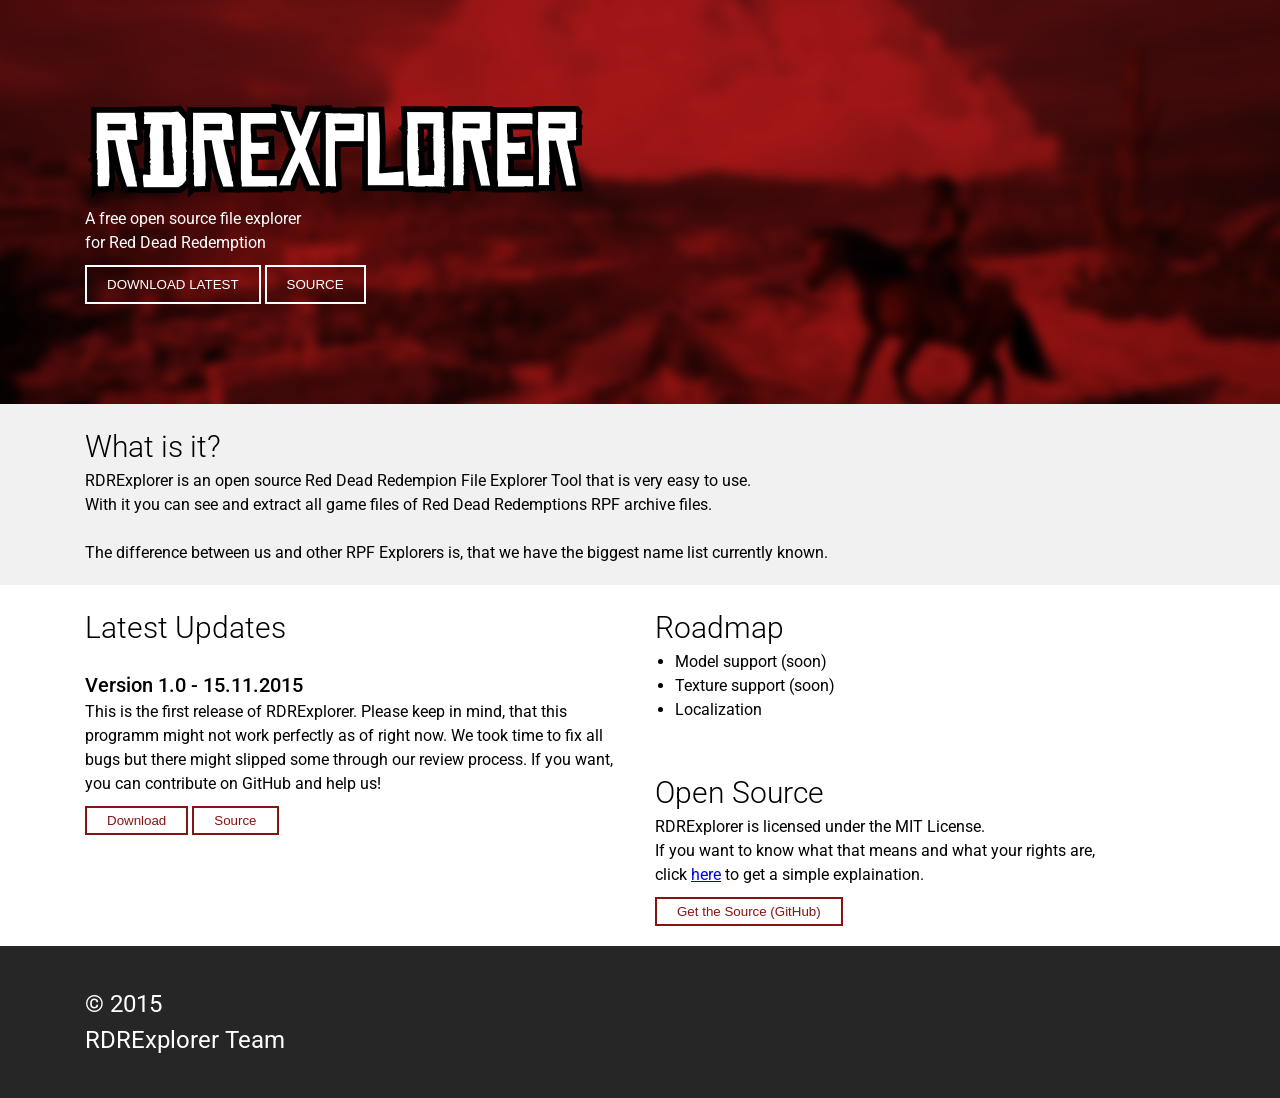
==== index.htm @ 036244d8 "initial release" ====
<!DOCTYPE html>
    <html>
        <head>
            <title>RDRExplorer ~ Red Dead Redemption File Explorer Tool</title>
            
            <link rel="stylesheet" href="assets/css/reset.css" />
            <link rel="stylesheet" href="assets/css/grid.css" />
            <link rel="stylesheet" href="assets/css/style.css" />
        </head>
        <body>
            <header>
                <div class="container">
                    <div class="col-md-12">
                        <img src="assets/img/logo_fullwhite_2x.png" alt="RDRExplorer" />
                        <p>A free open source file explorer<br />for Red Dead Redemption</p>
                        <a href="https://github.com/reditec/RDR-Explorer/releases" target="_blank"><button>DOWNLOAD LATEST</button></a>
                        <a href="https://github.com/reditec/RDR-Explorer" target="_blank"><button>SOURCE</button></a>
                    </div>
                </div>
            </header>
            
            <section data-section="help">
                <div class="container">
                    <div class="col-md-12">
                        <h1 class="header">What is it?</h1>
                        <p>
                            RDRExplorer is an open source Red Dead Redempion File Explorer Tool that is very easy to use.<br />
                            With it you can see and extract all game files of Red Dead Redemptions RPF archive files.<br /><br />
                            The difference between us and other RPF Explorers is, that we have the biggest name list currently known.
                        </p>
                    </div>
                </div>
            </section>
            
            <section data-section="updates">
                <div class="container">
                    <div class="col-md-6">
                        <h1 class="header">Latest Updates</h1>
                        
                        <div class="update">
                            <h2>Version 1.0 - 15.11.2015</h2>
                            <p>
                                This is the first release of RDRExplorer. Please keep in mind, that this programm might not work perfectly as of right now. We took time to fix all bugs but there might slipped some through our review process. If you want, you can contribute on GitHub and help us!
                            </p>
                            <div class="actions">
                                <a href="" target="_blank"><button>Download</button></a>
                                <a href="https://github.com/reditec/RDR-Explorer" target="_blank"><button>Source</button></a>
                            </div>
                        </div>
                    </div>
                    <div class="col-md-6">
                        <h1 class="header">Roadmap</h1>
                        <p>
                            <ul>
                                <li>Model support (soon)</li>
                                <li>Texture support (soon)</li>
                                <li>Localization</li>
                            </ul>
                        </p>
                        <br /><br />
                        <h1 class="header">Open Source</h1>
                        <p>
                            RDRExplorer is licensed under the MIT License.<br />
                            If you want to know what that means and what your rights are,<br /> click <a href="https://tldrlegal.com/license/mit-license" target="_blank">here</a> to get a simple explaination.
                        </p>
                        <div class="actions">
                            <a href="https://github.com/reditec/RDR-Explorer" target="_blank"><button>Get the Source (GitHub)</button></a>
                        </div>
                    </div>
                </div>
            </section>
        
            <footer>
                <div class="container">
                    <div class="col-md-12">
                        &copy; 2015<br />
                        RDRExplorer Team
                    </div>
                </div>
            </footer>
        </body>
    </html>
---- assets/css/grid.css ----
@-ms-viewport {
  width: device-width;
}
.visible-xs,
.visible-sm,
.visible-md,
.visible-lg {
  display: none !important;
}
.visible-xs-block,
.visible-xs-inline,
.visible-xs-inline-block,
.visible-sm-block,
.visible-sm-inline,
.visible-sm-inline-block,
.visible-md-block,
.visible-md-inline,
.visible-md-inline-block,
.visible-lg-block,
.visible-lg-inline,
.visible-lg-inline-block {
  display: none !important;
}
@media (max-width: 767px) {
  .visible-xs {
    display: block !important;
  }
  table.visible-xs {
    display: table;
  }
  tr.visible-xs {
    display: table-row !important;
  }
  th.visible-xs,
  td.visible-xs {
    display: table-cell !important;
  }
}
@media (max-width: 767px) {
  .visible-xs-block {
    display: block !important;
  }
}
@media (max-width: 767px) {
  .visible-xs-inline {
    display: inline !important;
  }
}
@media (max-width: 767px) {
  .visible-xs-inline-block {
    display: inline-block !important;
  }
}
@media (min-width: 768px) and (max-width: 991px) {
  .visible-sm {
    display: block !important;
  }
  table.visible-sm {
    display: table;
  }
  tr.visible-sm {
    display: table-row !important;
  }
  th.visible-sm,
  td.visible-sm {
    display: table-cell !important;
  }
}
@media (min-width: 768px) and (max-width: 991px) {
  .visible-sm-block {
    display: block !important;
  }
}
@media (min-width: 768px) and (max-width: 991px) {
  .visible-sm-inline {
    display: inline !important;
  }
}
@media (min-width: 768px) and (max-width: 991px) {
  .visible-sm-inline-block {
    display: inline-block !important;
  }
}
@media (min-width: 992px) and (max-width: 1199px) {
  .visible-md {
    display: block !important;
  }
  table.visible-md {
    display: table;
  }
  tr.visible-md {
    display: table-row !important;
  }
  th.visible-md,
  td.visible-md {
    display: table-cell !important;
  }
}
@media (min-width: 992px) and (max-width: 1199px) {
  .visible-md-block {
    display: block !important;
  }
}
@media (min-width: 992px) and (max-width: 1199px) {
  .visible-md-inline {
    display: inline !important;
  }
}
@media (min-width: 992px) and (max-width: 1199px) {
  .visible-md-inline-block {
    display: inline-block !important;
  }
}
@media (min-width: 1200px) {
  .visible-lg {
    display: block !important;
  }
  table.visible-lg {
    display: table;
  }
  tr.visible-lg {
    display: table-row !important;
  }
  th.visible-lg,
  td.visible-lg {
    display: table-cell !important;
  }
}
@media (min-width: 1200px) {
  .visible-lg-block {
    display: block !important;
  }
}
@media (min-width: 1200px) {
  .visible-lg-inline {
    display: inline !important;
  }
}
@media (min-width: 1200px) {
  .visible-lg-inline-block {
    display: inline-block !important;
  }
}
@media (max-width: 767px) {
  .hidden-xs {
    display: none !important;
  }
}
@media (min-width: 768px) and (max-width: 991px) {
  .hidden-sm {
    display: none !important;
  }
}
@media (min-width: 992px) and (max-width: 1199px) {
  .hidden-md {
    display: none !important;
  }
}
@media (min-width: 1200px) {
  .hidden-lg {
    display: none !important;
  }
}
.visible-print {
  display: none !important;
}
@media print {
  .visible-print {
    display: block !important;
  }
  table.visible-print {
    display: table;
  }
  tr.visible-print {
    display: table-row !important;
  }
  th.visible-print,
  td.visible-print {
    display: table-cell !important;
  }
}
.visible-print-block {
  display: none !important;
}
@media print {
  .visible-print-block {
    display: block !important;
  }
}
.visible-print-inline {
  display: none !important;
}
@media print {
  .visible-print-inline {
    display: inline !important;
  }
}
.visible-print-inline-block {
  display: none !important;
}
@media print {
  .visible-print-inline-block {
    display: inline-block !important;
  }
}
@media print {
  .hidden-print {
    display: none !important;
  }
}
.container {
  margin-right: auto;
  margin-left: auto;
  padding-left: 15px;
  padding-right: 15px;
}
@media (min-width: 768px) {
  .container {
    width: 750px;
  }
}
@media (min-width: 992px) {
  .container {
    width: 970px;
  }
}
@media (min-width: 1200px) {
  .container {
    width: 1170px;
  }
}
.container-fluid {
  margin-right: auto;
  margin-left: auto;
  padding-left: 15px;
  padding-right: 15px;
}
.row {
  margin-left: -15px;
  margin-right: -15px;
}
.col, .col-xs-1, .col-sm-1, .col-md-1, .col-lg-1, .col-xs-2, .col-sm-2, .col-md-2, .col-lg-2, .col-xs-3, .col-sm-3, .col-md-3, .col-lg-3, .col-xs-4, .col-sm-4, .col-md-4, .col-lg-4, .col-xs-5, .col-sm-5, .col-md-5, .col-lg-5, .col-xs-6, .col-sm-6, .col-md-6, .col-lg-6, .col-xs-7, .col-sm-7, .col-md-7, .col-lg-7, .col-xs-8, .col-sm-8, .col-md-8, .col-lg-8, .col-xs-9, .col-sm-9, .col-md-9, .col-lg-9, .col-xs-10, .col-sm-10, .col-md-10, .col-lg-10, .col-xs-11, .col-sm-11, .col-md-11, .col-lg-11, .col-xs-12, .col-sm-12, .col-md-12, .col-lg-12 {
  position: relative;
  min-height: 1px;
  padding-left: 15px;
  padding-right: 15px;
}
.col, .col-xs-1, .col-xs-2, .col-xs-3, .col-xs-4, .col-xs-5, .col-xs-6, .col-xs-7, .col-xs-8, .col-xs-9, .col-xs-10, .col-xs-11, .col-xs-12 {
  float: left;
}
.col-xs-12 {
  width: 100%;
}
.col-xs-11 {
  width: 91.66666667%;
}
.col-xs-10 {
  width: 83.33333333%;
}
.col-xs-9 {
  width: 75%;
}
.col-xs-8 {
  width: 66.66666667%;
}
.col-xs-7 {
  width: 58.33333333%;
}
.col-xs-6 {
  width: 50%;
}
.col-xs-5 {
  width: 41.66666667%;
}
.col-xs-4 {
  width: 33.33333333%;
}
.col-xs-3 {
  width: 25%;
}
.col-xs-2 {
  width: 16.66666667%;
}
.col-xs-1 {
  width: 8.33333333%;
}
.col-xs-pull-12 {
  right: 100%;
}
.col-xs-pull-11 {
  right: 91.66666667%;
}
.col-xs-pull-10 {
  right: 83.33333333%;
}
.col-xs-pull-9 {
  right: 75%;
}
.col-xs-pull-8 {
  right: 66.66666667%;
}
.col-xs-pull-7 {
  right: 58.33333333%;
}
.col-xs-pull-6 {
  right: 50%;
}
.col-xs-pull-5 {
  right: 41.66666667%;
}
.col-xs-pull-4 {
  right: 33.33333333%;
}
.col-xs-pull-3 {
  right: 25%;
}
.col-xs-pull-2 {
  right: 16.66666667%;
}
.col-xs-pull-1 {
  right: 8.33333333%;
}
.col-xs-pull-0 {
  right: auto;
}
.col-xs-push-12 {
  left: 100%;
}
.col-xs-push-11 {
  left: 91.66666667%;
}
.col-xs-push-10 {
  left: 83.33333333%;
}
.col-xs-push-9 {
  left: 75%;
}
.col-xs-push-8 {
  left: 66.66666667%;
}
.col-xs-push-7 {
  left: 58.33333333%;
}
.col-xs-push-6 {
  left: 50%;
}
.col-xs-push-5 {
  left: 41.66666667%;
}
.col-xs-push-4 {
  left: 33.33333333%;
}
.col-xs-push-3 {
  left: 25%;
}
.col-xs-push-2 {
  left: 16.66666667%;
}
.col-xs-push-1 {
  left: 8.33333333%;
}
.col-xs-push-0 {
  left: auto;
}
.col-xs-offset-12 {
  margin-left: 100%;
}
.col-xs-offset-11 {
  margin-left: 91.66666667%;
}
.col-xs-offset-10 {
  margin-left: 83.33333333%;
}
.col-xs-offset-9 {
  margin-left: 75%;
}
.col-xs-offset-8 {
  margin-left: 66.66666667%;
}
.col-xs-offset-7 {
  margin-left: 58.33333333%;
}
.col-xs-offset-6 {
  margin-left: 50%;
}
.col-xs-offset-5 {
  margin-left: 41.66666667%;
}
.col-xs-offset-4 {
  margin-left: 33.33333333%;
}
.col-xs-offset-3 {
  margin-left: 25%;
}
.col-xs-offset-2 {
  margin-left: 16.66666667%;
}
.col-xs-offset-1 {
  margin-left: 8.33333333%;
}
.col-xs-offset-0 {
  margin-left: 0%;
}
@media (min-width: 768px) {
  .col, .col-sm-1, .col-sm-2, .col-sm-3, .col-sm-4, .col-sm-5, .col-sm-6, .col-sm-7, .col-sm-8, .col-sm-9, .col-sm-10, .col-sm-11, .col-sm-12 {
    float: left;
  }
  .col-sm-12 {
    width: 100%;
  }
  .col-sm-11 {
    width: 91.66666667%;
  }
  .col-sm-10 {
    width: 83.33333333%;
  }
  .col-sm-9 {
    width: 75%;
  }
  .col-sm-8 {
    width: 66.66666667%;
  }
  .col-sm-7 {
    width: 58.33333333%;
  }
  .col-sm-6 {
    width: 50%;
  }
  .col-sm-5 {
    width: 41.66666667%;
  }
  .col-sm-4 {
    width: 33.33333333%;
  }
  .col-sm-3 {
    width: 25%;
  }
  .col-sm-2 {
    width: 16.66666667%;
  }
  .col-sm-1 {
    width: 8.33333333%;
  }
  .col-sm-pull-12 {
    right: 100%;
  }
  .col-sm-pull-11 {
    right: 91.66666667%;
  }
  .col-sm-pull-10 {
    right: 83.33333333%;
  }
  .col-sm-pull-9 {
    right: 75%;
  }
  .col-sm-pull-8 {
    right: 66.66666667%;
  }
  .col-sm-pull-7 {
    right: 58.33333333%;
  }
  .col-sm-pull-6 {
    right: 50%;
  }
  .col-sm-pull-5 {
    right: 41.66666667%;
  }
  .col-sm-pull-4 {
    right: 33.33333333%;
  }
  .col-sm-pull-3 {
    right: 25%;
  }
  .col-sm-pull-2 {
    right: 16.66666667%;
  }
  .col-sm-pull-1 {
    right: 8.33333333%;
  }
  .col-sm-pull-0 {
    right: auto;
  }
  .col-sm-push-12 {
    left: 100%;
  }
  .col-sm-push-11 {
    left: 91.66666667%;
  }
  .col-sm-push-10 {
    left: 83.33333333%;
  }
  .col-sm-push-9 {
    left: 75%;
  }
  .col-sm-push-8 {
    left: 66.66666667%;
  }
  .col-sm-push-7 {
    left: 58.33333333%;
  }
  .col-sm-push-6 {
    left: 50%;
  }
  .col-sm-push-5 {
    left: 41.66666667%;
  }
  .col-sm-push-4 {
    left: 33.33333333%;
  }
  .col-sm-push-3 {
    left: 25%;
  }
  .col-sm-push-2 {
    left: 16.66666667%;
  }
  .col-sm-push-1 {
    left: 8.33333333%;
  }
  .col-sm-push-0 {
    left: auto;
  }
  .col-sm-offset-12 {
    margin-left: 100%;
  }
  .col-sm-offset-11 {
    margin-left: 91.66666667%;
  }
  .col-sm-offset-10 {
    margin-left: 83.33333333%;
  }
  .col-sm-offset-9 {
    margin-left: 75%;
  }
  .col-sm-offset-8 {
    margin-left: 66.66666667%;
  }
  .col-sm-offset-7 {
    margin-left: 58.33333333%;
  }
  .col-sm-offset-6 {
    margin-left: 50%;
  }
  .col-sm-offset-5 {
    margin-left: 41.66666667%;
  }
  .col-sm-offset-4 {
    margin-left: 33.33333333%;
  }
  .col-sm-offset-3 {
    margin-left: 25%;
  }
  .col-sm-offset-2 {
    margin-left: 16.66666667%;
  }
  .col-sm-offset-1 {
    margin-left: 8.33333333%;
  }
  .col-sm-offset-0 {
    margin-left: 0%;
  }
}
@media (min-width: 992px) {
  .col, .col-md-1, .col-md-2, .col-md-3, .col-md-4, .col-md-5, .col-md-6, .col-md-7, .col-md-8, .col-md-9, .col-md-10, .col-md-11, .col-md-12 {
    float: left;
  }
  .col-md-12 {
    width: 100%;
  }
  .col-md-11 {
    width: 91.66666667%;
  }
  .col-md-10 {
    width: 83.33333333%;
  }
  .col-md-9 {
    width: 75%;
  }
  .col-md-8 {
    width: 66.66666667%;
  }
  .col-md-7 {
    width: 58.33333333%;
  }
  .col-md-6 {
    width: 50%;
  }
  .col-md-5 {
    width: 41.66666667%;
  }
  .col-md-4 {
    width: 33.33333333%;
  }
  .col-md-3 {
    width: 25%;
  }
  .col-md-2 {
    width: 16.66666667%;
  }
  .col-md-1 {
    width: 8.33333333%;
  }
  .col-md-pull-12 {
    right: 100%;
  }
  .col-md-pull-11 {
    right: 91.66666667%;
  }
  .col-md-pull-10 {
    right: 83.33333333%;
  }
  .col-md-pull-9 {
    right: 75%;
  }
  .col-md-pull-8 {
    right: 66.66666667%;
  }
  .col-md-pull-7 {
    right: 58.33333333%;
  }
  .col-md-pull-6 {
    right: 50%;
  }
  .col-md-pull-5 {
    right: 41.66666667%;
  }
  .col-md-pull-4 {
    right: 33.33333333%;
  }
  .col-md-pull-3 {
    right: 25%;
  }
  .col-md-pull-2 {
    right: 16.66666667%;
  }
  .col-md-pull-1 {
    right: 8.33333333%;
  }
  .col-md-pull-0 {
    right: auto;
  }
  .col-md-push-12 {
    left: 100%;
  }
  .col-md-push-11 {
    left: 91.66666667%;
  }
  .col-md-push-10 {
    left: 83.33333333%;
  }
  .col-md-push-9 {
    left: 75%;
  }
  .col-md-push-8 {
    left: 66.66666667%;
  }
  .col-md-push-7 {
    left: 58.33333333%;
  }
  .col-md-push-6 {
    left: 50%;
  }
  .col-md-push-5 {
    left: 41.66666667%;
  }
  .col-md-push-4 {
    left: 33.33333333%;
  }
  .col-md-push-3 {
    left: 25%;
  }
  .col-md-push-2 {
    left: 16.66666667%;
  }
  .col-md-push-1 {
    left: 8.33333333%;
  }
  .col-md-push-0 {
    left: auto;
  }
  .col-md-offset-12 {
    margin-left: 100%;
  }
  .col-md-offset-11 {
    margin-left: 91.66666667%;
  }
  .col-md-offset-10 {
    margin-left: 83.33333333%;
  }
  .col-md-offset-9 {
    margin-left: 75%;
  }
  .col-md-offset-8 {
    margin-left: 66.66666667%;
  }
  .col-md-offset-7 {
    margin-left: 58.33333333%;
  }
  .col-md-offset-6 {
    margin-left: 50%;
  }
  .col-md-offset-5 {
    margin-left: 41.66666667%;
  }
  .col-md-offset-4 {
    margin-left: 33.33333333%;
  }
  .col-md-offset-3 {
    margin-left: 25%;
  }
  .col-md-offset-2 {
    margin-left: 16.66666667%;
  }
  .col-md-offset-1 {
    margin-left: 8.33333333%;
  }
  .col-md-offset-0 {
    margin-left: 0%;
  }
}
@media (min-width: 1200px) {
  .col, .col-lg-1, .col-lg-2, .col-lg-3, .col-lg-4, .col-lg-5, .col-lg-6, .col-lg-7, .col-lg-8, .col-lg-9, .col-lg-10, .col-lg-11, .col-lg-12 {
    float: left;
  }
  .col-lg-12 {
    width: 100%;
  }
  .col-lg-11 {
    width: 91.66666667%;
  }
  .col-lg-10 {
    width: 83.33333333%;
  }
  .col-lg-9 {
    width: 75%;
  }
  .col-lg-8 {
    width: 66.66666667%;
  }
  .col-lg-7 {
    width: 58.33333333%;
  }
  .col-lg-6 {
    width: 50%;
  }
  .col-lg-5 {
    width: 41.66666667%;
  }
  .col-lg-4 {
    width: 33.33333333%;
  }
  .col-lg-3 {
    width: 25%;
  }
  .col-lg-2 {
    width: 16.66666667%;
  }
  .col-lg-1 {
    width: 8.33333333%;
  }
  .col-lg-pull-12 {
    right: 100%;
  }
  .col-lg-pull-11 {
    right: 91.66666667%;
  }
  .col-lg-pull-10 {
    right: 83.33333333%;
  }
  .col-lg-pull-9 {
    right: 75%;
  }
  .col-lg-pull-8 {
    right: 66.66666667%;
  }
  .col-lg-pull-7 {
    right: 58.33333333%;
  }
  .col-lg-pull-6 {
    right: 50%;
  }
  .col-lg-pull-5 {
    right: 41.66666667%;
  }
  .col-lg-pull-4 {
    right: 33.33333333%;
  }
  .col-lg-pull-3 {
    right: 25%;
  }
  .col-lg-pull-2 {
    right: 16.66666667%;
  }
  .col-lg-pull-1 {
    right: 8.33333333%;
  }
  .col-lg-pull-0 {
    right: auto;
  }
  .col-lg-push-12 {
    left: 100%;
  }
  .col-lg-push-11 {
    left: 91.66666667%;
  }
  .col-lg-push-10 {
    left: 83.33333333%;
  }
  .col-lg-push-9 {
    left: 75%;
  }
  .col-lg-push-8 {
    left: 66.66666667%;
  }
  .col-lg-push-7 {
    left: 58.33333333%;
  }
  .col-lg-push-6 {
    left: 50%;
  }
  .col-lg-push-5 {
    left: 41.66666667%;
  }
  .col-lg-push-4 {
    left: 33.33333333%;
  }
  .col-lg-push-3 {
    left: 25%;
  }
  .col-lg-push-2 {
    left: 16.66666667%;
  }
  .col-lg-push-1 {
    left: 8.33333333%;
  }
  .col-lg-push-0 {
    left: auto;
  }
  .col-lg-offset-12 {
    margin-left: 100%;
  }
  .col-lg-offset-11 {
    margin-left: 91.66666667%;
  }
  .col-lg-offset-10 {
    margin-left: 83.33333333%;
  }
  .col-lg-offset-9 {
    margin-left: 75%;
  }
  .col-lg-offset-8 {
    margin-left: 66.66666667%;
  }
  .col-lg-offset-7 {
    margin-left: 58.33333333%;
  }
  .col-lg-offset-6 {
    margin-left: 50%;
  }
  .col-lg-offset-5 {
    margin-left: 41.66666667%;
  }
  .col-lg-offset-4 {
    margin-left: 33.33333333%;
  }
  .col-lg-offset-3 {
    margin-left: 25%;
  }
  .col-lg-offset-2 {
    margin-left: 16.66666667%;
  }
  .col-lg-offset-1 {
    margin-left: 8.33333333%;
  }
  .col-lg-offset-0 {
    margin-left: 0%;
  }
}
.clearfix,
.clearfix:before,
.clearfix:after,
.container:before,
.container:after,
.container-fluid:before,
.container-fluid:after,
.row:before,
.row:after {
  content: " ";
  display: table;
}
.clearfix:after,
.container:after,
.container-fluid:after,
.row:after {
  clear: both;
}
.center-block {
  display: block;
  margin-left: auto;
  margin-right: auto;
}
.pull-right {
  float: right !important;
}
.pull-left {
  float: left !important;
}
*,
*:before,
*:after {
  -webkit-box-sizing: border-box;
  -moz-box-sizing: border-box;
  box-sizing: border-box;
}
---- assets/css/style.css ----
/* Generated by less 2.5.1 */
@import url(https://fonts.googleapis.com/css?family=Roboto:400,300,500);
html {
  box-sizing: border-box;
}
*,
*:before,
*:after {
  box-sizing: inherit;
}
body {
  background: #262626;
  font-family: 'Roboto', sans-serif;
  font-size: 16px;
  line-height: 1.5;
}
header {
  padding: 100px 0px;
  background: url('../img/header_bg.png') center center no-repeat;
  background-size: cover;
  color: #fff;
}
header h1 {
  font-size: 36px;
  font-weight: 300;
}
header p {
  margin-bottom: 10px;
}
header button {
  background: transparent;
  border: 2px solid #fff;
  color: #fff;
  padding: 10px 20px;
  transition: 0.2s ease all;
}
header button:hover {
  background: #fff;
  color: #000;
  cursor: pointer;
}
section[data-section="help"] {
  padding-top: 20px;
  padding-bottom: 20px;
  background: #f1f1f1;
}
section[data-section="help"] h1.header {
  font-size: 30px;
  font-weight: 300;
}
section[data-section="updates"] {
  padding-top: 20px;
  padding-bottom: 20px;
  background: #fff;
}
section[data-section="updates"] h1.header {
  font-size: 30px;
  font-weight: 300;
}
section[data-section="updates"] .update {
  padding-top: 20px;
  padding-bottom: 20px;
}
section[data-section="updates"] .update h2 {
  font-size: 20px;
  font-weight: 500;
}
section[data-section="updates"] ul {
  padding: 0px 20px;
}
section[data-section="updates"] .actions {
  margin-top: 10px;
}
section[data-section="updates"] .actions button {
  background: transparent;
  border: 2px solid #881313;
  color: #881313;
  padding: 5px 20px;
  transition: 0.2s ease all;
}
section[data-section="updates"] .actions button:hover {
  background: #881313;
  color: #fff;
  cursor: pointer;
}
footer {
  font-size: 24px;
  color: #fff;
  padding: 40px 0px;
}
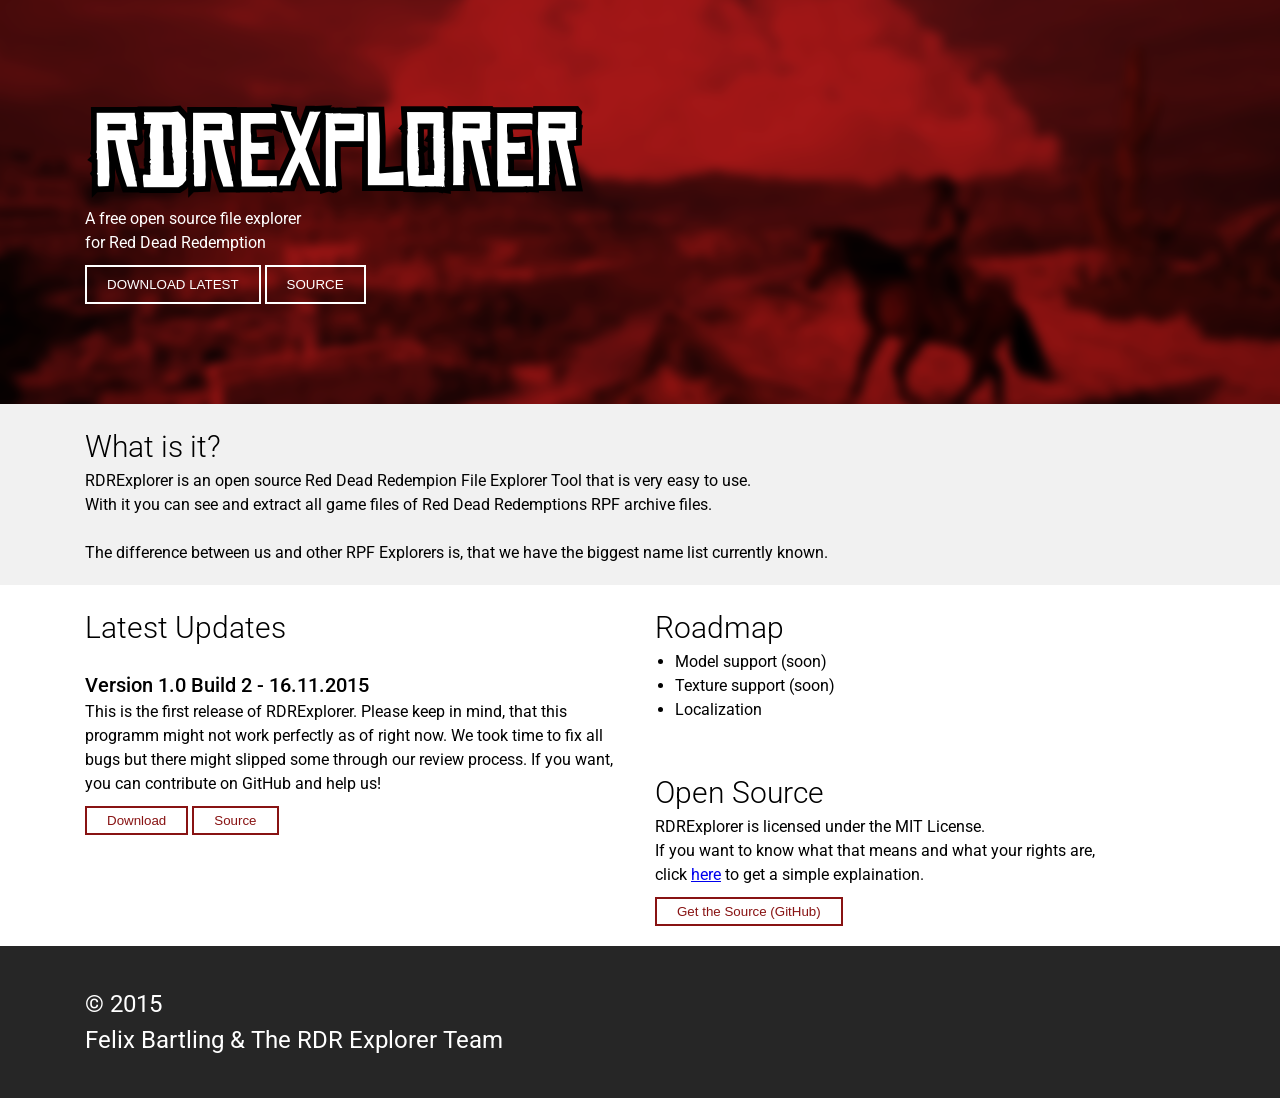
==== commit 07b3f091: "Build 2 Update" ====
--- a/index.htm
+++ b/index.htm
@@ -38,12 +38,12 @@
                         <h1 class="header">Latest Updates</h1>
                         
                         <div class="update">
-                            <h2>Version 1.0 - 15.11.2015</h2>
+                            <h2>Version 1.0 Build 2 - 16.11.2015</h2>
                             <p>
                                 This is the first release of RDRExplorer. Please keep in mind, that this programm might not work perfectly as of right now. We took time to fix all bugs but there might slipped some through our review process. If you want, you can contribute on GitHub and help us!
                             </p>
                             <div class="actions">
-                                <a href="" target="_blank"><button>Download</button></a>
+                                <a href="https://github.com/reditec/RDR-Explorer/releases/tag/v1.0b2" target="_blank"><button>Download</button></a>
                                 <a href="https://github.com/reditec/RDR-Explorer" target="_blank"><button>Source</button></a>
                             </div>
                         </div>
@@ -74,7 +74,7 @@
                 <div class="container">
                     <div class="col-md-12">
                         &copy; 2015<br />
-                        RDRExplorer Team
+                        Felix Bartling & The RDR Explorer Team
                     </div>
                 </div>
             </footer>
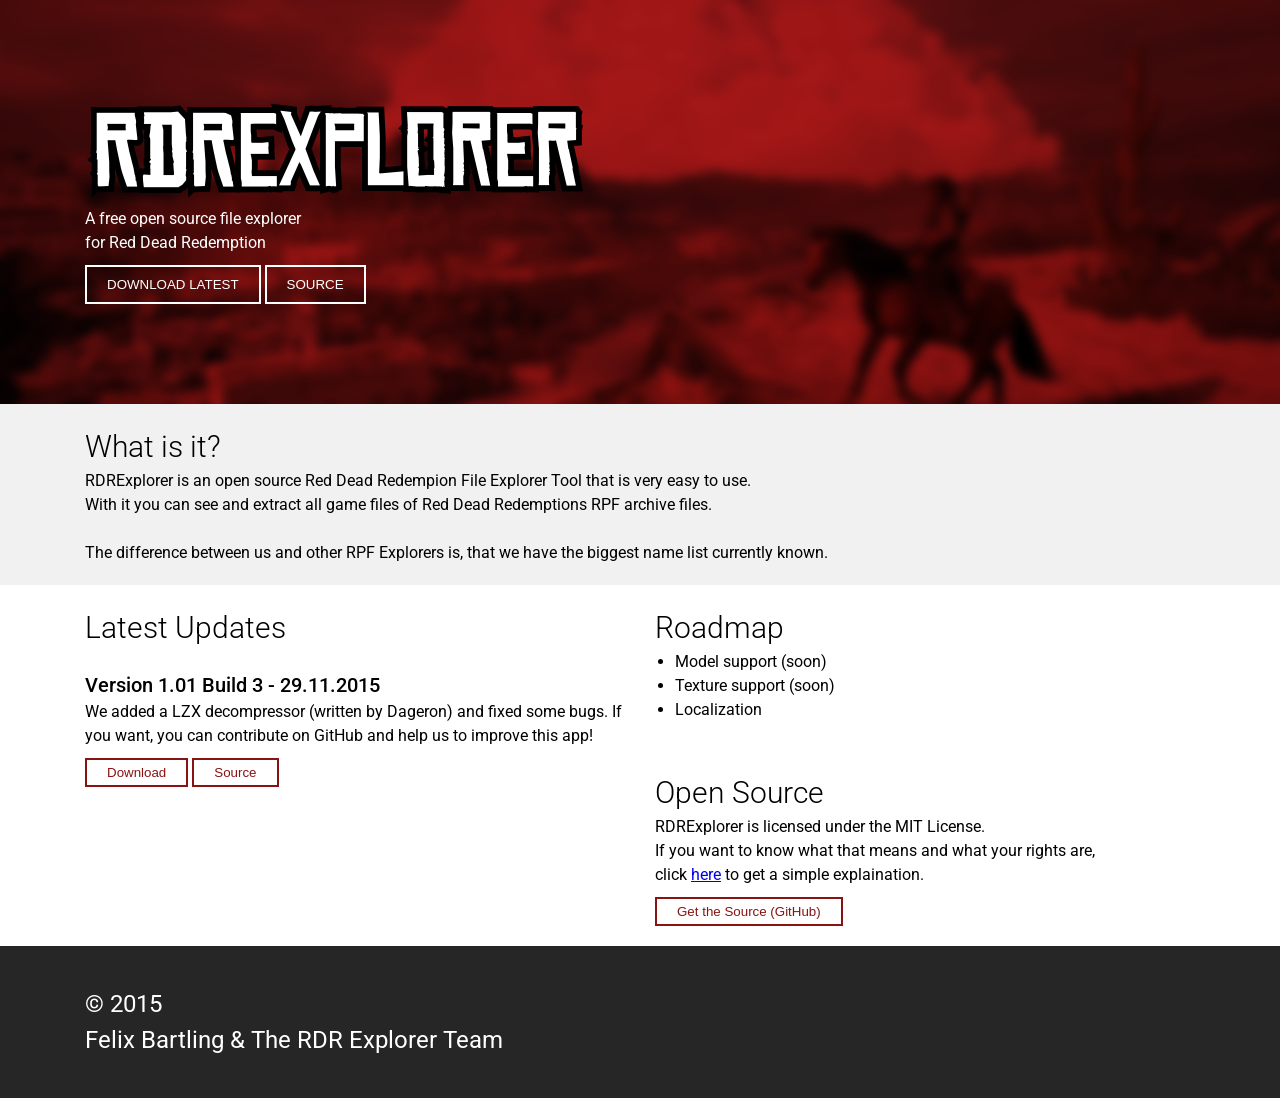
==== commit 4f9c2a7a: "Build 3 Update" ====
--- a/index.htm
+++ b/index.htm
@@ -38,12 +38,12 @@
                         <h1 class="header">Latest Updates</h1>
                         
                         <div class="update">
-                            <h2>Version 1.0 Build 2 - 16.11.2015</h2>
+                            <h2>Version 1.01 Build 3 - 29.11.2015</h2>
                             <p>
-                                This is the first release of RDRExplorer. Please keep in mind, that this programm might not work perfectly as of right now. We took time to fix all bugs but there might slipped some through our review process. If you want, you can contribute on GitHub and help us!
+                                We added a LZX decompressor (written by Dageron) and fixed some bugs. If you want, you can contribute on GitHub and help us to improve this app!
                             </p>
                             <div class="actions">
-                                <a href="https://github.com/reditec/RDR-Explorer/releases/tag/v1.0b2" target="_blank"><button>Download</button></a>
+                                <a href="https://github.com/reditec/RDR-Explorer/releases/tag/v1.01" target="_blank"><button>Download</button></a>
                                 <a href="https://github.com/reditec/RDR-Explorer" target="_blank"><button>Source</button></a>
                             </div>
                         </div>
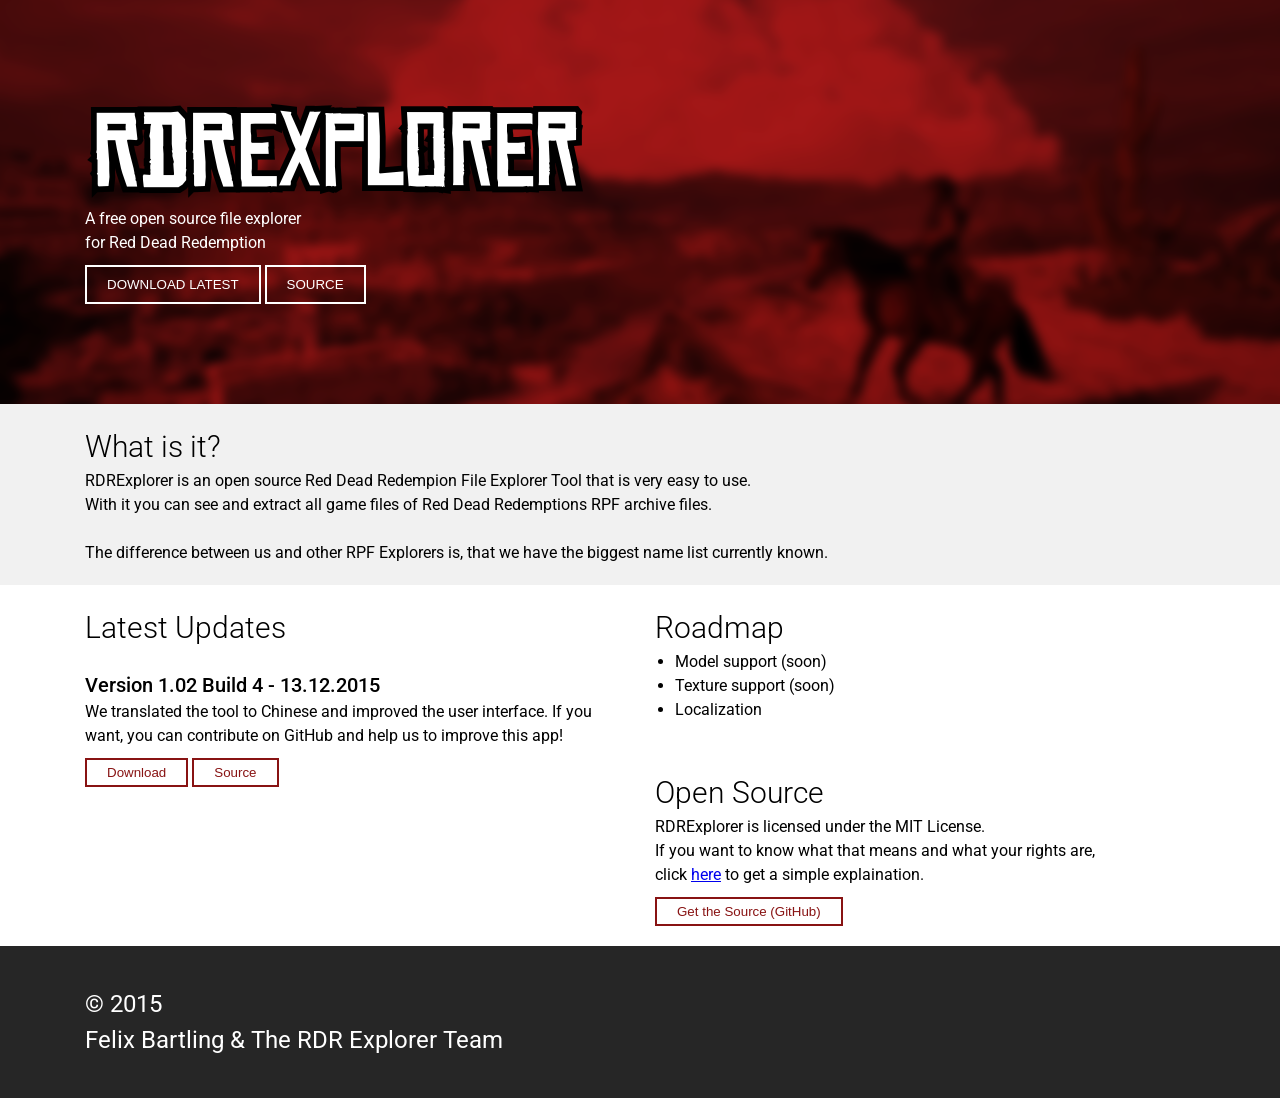
==== commit 03ed2ca4: "1.02" ====
--- a/index.htm
+++ b/index.htm
@@ -38,12 +38,12 @@
                         <h1 class="header">Latest Updates</h1>
                         
                         <div class="update">
-                            <h2>Version 1.01 Build 3 - 29.11.2015</h2>
+                            <h2>Version 1.02 Build 4 - 13.12.2015</h2>
                             <p>
-                                We added a LZX decompressor (written by Dageron) and fixed some bugs. If you want, you can contribute on GitHub and help us to improve this app!
+                                We translated the tool to Chinese and improved the user interface. If you want, you can contribute on GitHub and help us to improve this app!
                             </p>
                             <div class="actions">
-                                <a href="https://github.com/reditec/RDR-Explorer/releases/tag/v1.01" target="_blank"><button>Download</button></a>
+                                <a href="https://github.com/reditec/RDR-Explorer/releases/tag/v1.02" target="_blank"><button>Download</button></a>
                                 <a href="https://github.com/reditec/RDR-Explorer" target="_blank"><button>Source</button></a>
                             </div>
                         </div>
